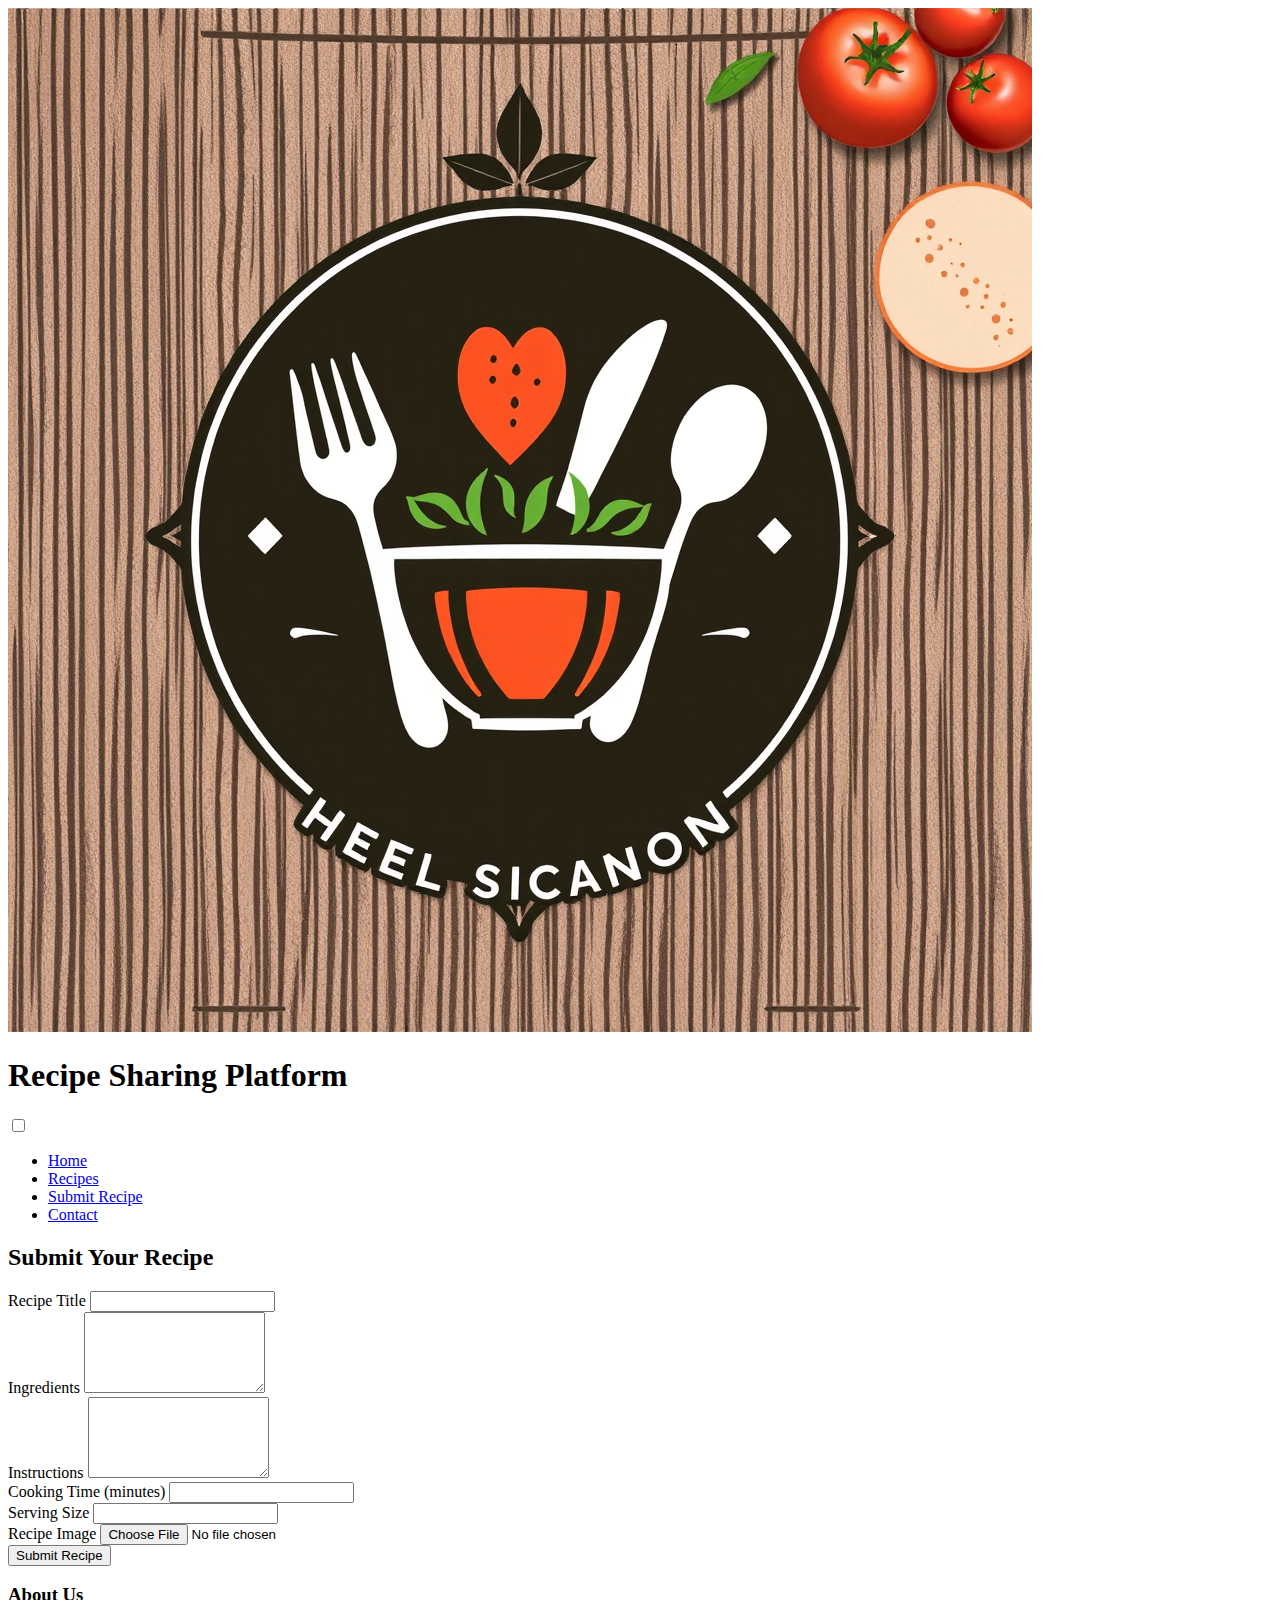
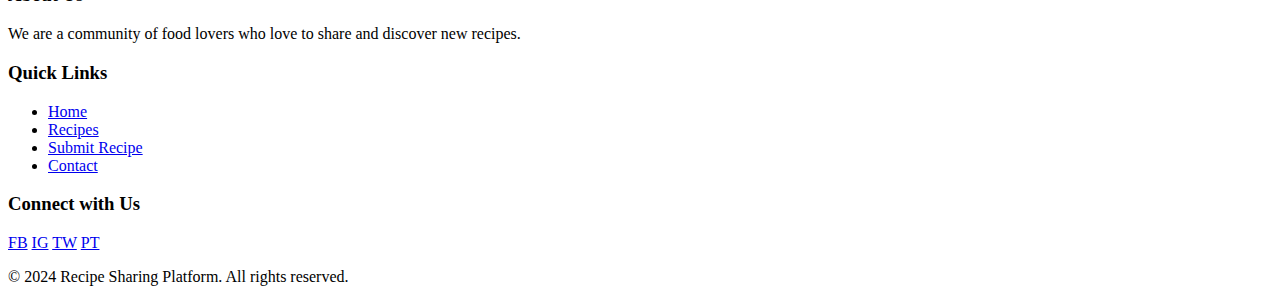
==== submit-recipe.html @ 61b78b97 "submit-recipe" ====
<!DOCTYPE html>
<html lang="en">
<head>
    <meta charset="UTF-8">
    <meta name="viewport" content="width=device-width, initial-scale=1.0">
    <title>Submit Recipe - Recipe Sharing Platform</title>
    <link rel="stylesheet" href="css/styles.css">
    <link href="https://fonts.googleapis.com/css2?family=Roboto:wght@300;400;700&display=swap" rel="stylesheet">
</head>
<body>
    <header>
        <nav class="navbar">
            <div class="logo">
                <img src="images/logo.png" alt="Recipe Sharing Platform Logo">
                <h1>Recipe Sharing Platform</h1>
            </div>
            <input type="checkbox" id="nav-toggle" class="nav-toggle">
            <label for="nav-toggle" class="nav-toggle-label">
                <span></span>
            </label>
            <ul class="nav-links">
                <li><a href="index.html">Home</a></li>
                <li><a href="recipes.html">Recipes</a></li>
                <li><a href="submit-recipe.html">Submit Recipe</a></li>
                <li><a href="contact.html">Contact</a></li>
            </ul>
        </nav>
    </header>
    <main>
        <section class="submit-recipe">
            <h2>Submit Your Recipe</h2>
            <form class="recipe-form">
                <div class="form-group">
                    <label for="recipe-title">Recipe Title</label>
                    <input type="text" id="recipe-title" name="recipe-title" required>
                </div>
                <div class="form-group">
                    <label for="ingredients">Ingredients</label>
                    <textarea id="ingredients" rows="5" name="ingredients" required></textarea>
                </div>
                <div class="form-group">
                    <label for="instructions">Instructions</label>
                    <textarea id="instructions" rows="5" name="instructions" required></textarea>
                </div>
                <div class="form-group">
                    <label for="cooking-time">Cooking Time (minutes)</label>
                    <input type="number" id="cooking-time" name="cooking-time" required>
                </div>
                <div class="form-group">
                    <label for="serving-size">Serving Size</label>
                    <input type="number" id="serving-size" name="serving-size" required>
                </div>
                <div class="form-group">
                    <label for="recipe-image">Recipe Image</label>
                    <input type="file" id="recipe-image" name="recipe-image" accept="image/*">
                </div>
                <button type="submit">Submit Recipe</button>
            </form>
        </section>
    </main>
    <footer></footer>
        <div class="footer-content">
            <div class="footer-section">
                <h3>About Us</h3>
                <p>We are a community of food lovers who love to share and discover new recipes.</p>
            </div>
            <div class="footer-section">
                <h3>Quick Links</h3>
                <ul>
                    <li><a href="index.html">Home</a></li>
                    <li><a href="recipes.html">Recipes</a></li>
                    <li><a href="submit-recipe.html">Submit Recipe</a></li>
                    <li><a href="contact.html">Contact</a></li>
                </ul>
            </div>
            <div class="footer-section">
                <h3>Connect with Us</h3>
                <div class="social-icons">
                    <a href="#" class="social-icon">FB</a>
                    <a href="#" class="social-icon">IG</a>
                    <a href="#" class="social-icon">TW</a>
                    <a href="#" class="social-icon">PT</a>
                </div>
            </div>
        </div>
        <div class="footer-bottom">
            <p>&copy; 2024 Recipe Sharing Platform. All rights reserved.</p>
        </div>
    </footer>
</body>
</html>
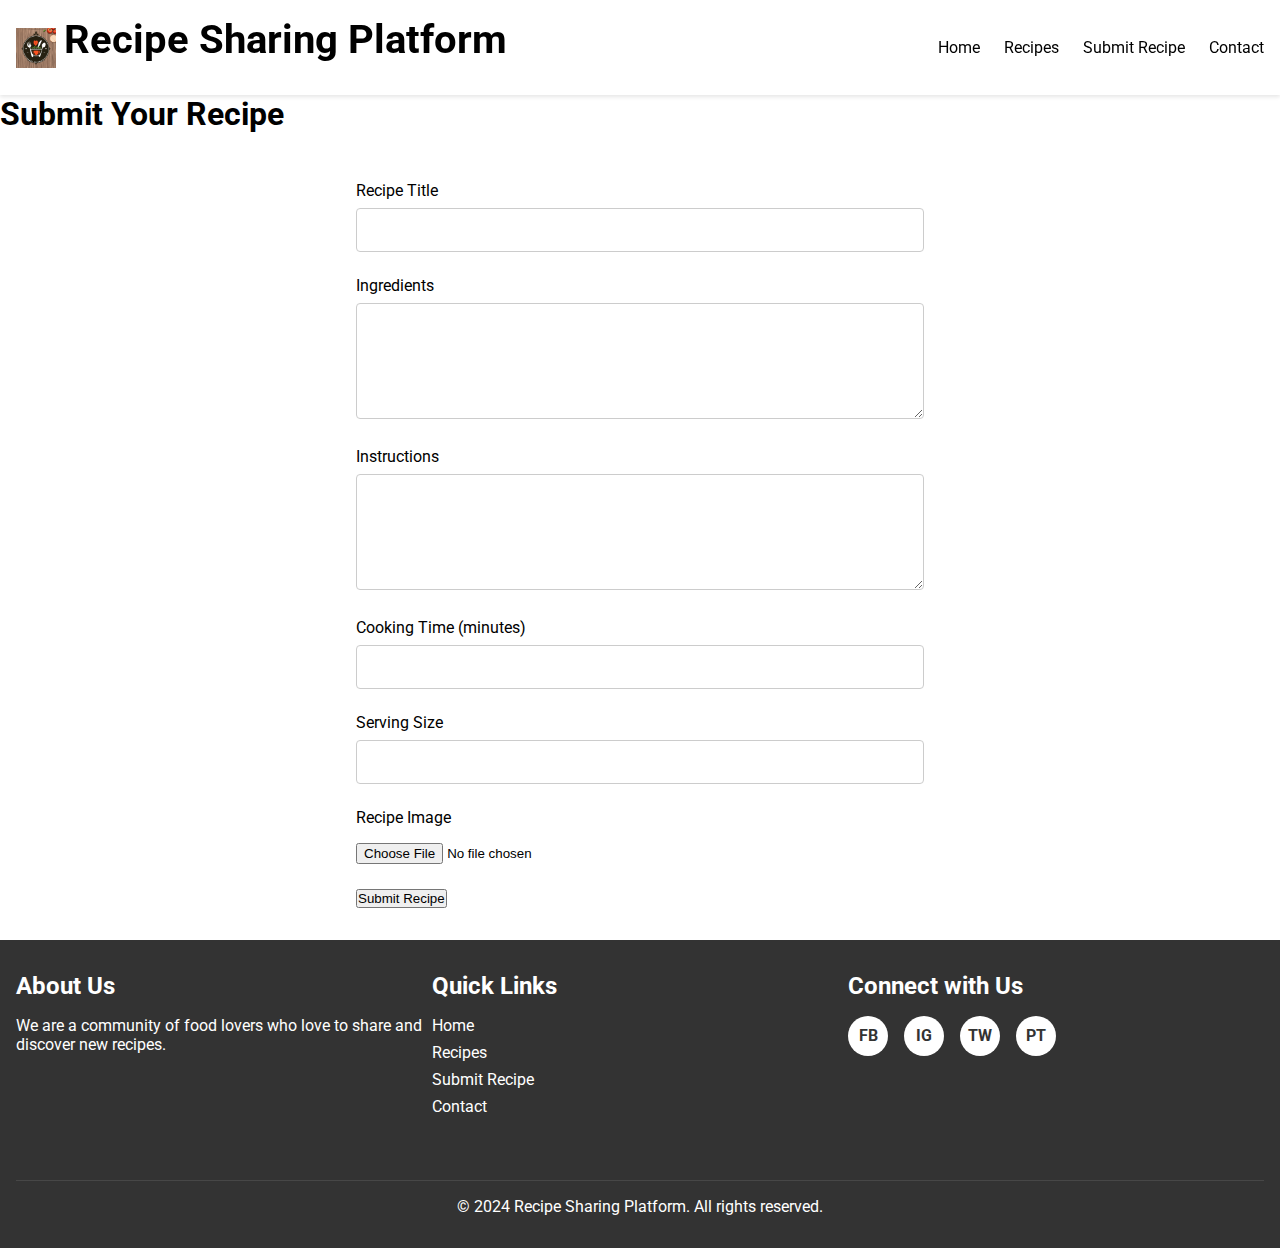
==== commit 33148674: "footer styles" ====
--- a/submit-recipe.html
+++ b/submit-recipe.html
@@ -1,5 +1,6 @@
 <!DOCTYPE html>
 <html lang="en">
+
 <head>
     <meta charset="UTF-8">
     <meta name="viewport" content="width=device-width, initial-scale=1.0">
@@ -7,6 +8,7 @@
     <link rel="stylesheet" href="css/styles.css">
     <link href="https://fonts.googleapis.com/css2?family=Roboto:wght@300;400;700&display=swap" rel="stylesheet">
 </head>
+
 <body>
     <header>
         <nav class="navbar">
@@ -58,34 +60,35 @@
             </form>
         </section>
     </main>
-    <footer></footer>
-        <div class="footer-content">
-            <div class="footer-section">
-                <h3>About Us</h3>
-                <p>We are a community of food lovers who love to share and discover new recipes.</p>
-            </div>
-            <div class="footer-section">
-                <h3>Quick Links</h3>
-                <ul>
-                    <li><a href="index.html">Home</a></li>
-                    <li><a href="recipes.html">Recipes</a></li>
-                    <li><a href="submit-recipe.html">Submit Recipe</a></li>
-                    <li><a href="contact.html">Contact</a></li>
-                </ul>
-            </div>
-            <div class="footer-section">
-                <h3>Connect with Us</h3>
-                <div class="social-icons">
-                    <a href="#" class="social-icon">FB</a>
-                    <a href="#" class="social-icon">IG</a>
-                    <a href="#" class="social-icon">TW</a>
-                    <a href="#" class="social-icon">PT</a>
-                </div>
+    <footer>
+    <div class="footer-content">
+        <div class="footer-section">
+            <h3>About Us</h3>
+            <p>We are a community of food lovers who love to share and discover new recipes.</p>
+        </div>
+        <div class="footer-section">
+            <h3>Quick Links</h3>
+            <ul>
+                <li><a href="index.html">Home</a></li>
+                <li><a href="recipes.html">Recipes</a></li>
+                <li><a href="submit-recipe.html">Submit Recipe</a></li>
+                <li><a href="contact.html">Contact</a></li>
+            </ul>
+        </div>
+        <div class="footer-section">
+            <h3>Connect with Us</h3>
+            <div class="social-icons">
+                <a href="#" class="social-icon">FB</a>
+                <a href="#" class="social-icon">IG</a>
+                <a href="#" class="social-icon">TW</a>
+                <a href="#" class="social-icon">PT</a>
             </div>
         </div>
-        <div class="footer-bottom">
-            <p>&copy; 2024 Recipe Sharing Platform. All rights reserved.</p>
-        </div>
+    </div>
+    <div class="footer-bottom">
+        <p>&copy; 2024 Recipe Sharing Platform. All rights reserved.</p>
+    </div>
     </footer>
 </body>
+
 </html>--- a/css/styles.css
+++ b/css/styles.css
@@ -0,0 +1,251 @@
+/* Reset and base styles */
+* {
+    margin: 0;
+    padding: 0;
+    box-sizing: border-box;
+}
+
+body {
+    font-family: 'Roboto', sans-serif;
+}
+
+a {
+    text-decoration: none;
+    color: inherit;
+}
+
+img {
+    max-width: 100%;
+    height: auto;
+}
+
+/* Typography */
+h1,
+h2,
+h3,
+h4,
+h5,
+h6 {
+    margin-bottom: 1rem;
+}
+
+h1 {
+    font-size: 2.5rem;
+}
+
+h2 {
+    font-size: 2rem;
+}
+
+h3 {
+    font-size: 1.5rem;
+}
+
+/* Layout */
+.container {
+    width: 90%;
+    max-width: 1200px;
+    margin: 0 auto;
+    padding: 1rem;
+}
+
+/* Header and Navigation */
+header {
+    background-color: #fff;
+    box-shadow: 0 2px 4px rgba(0, 0, 0, 0.1);
+    position: sticky;
+    top: 0;
+    z-index: 1000;
+}
+
+.navbar {
+    display: flex;
+    justify-content: space-between;
+    align-items: center;
+    padding: 1rem;
+}
+
+.logo {
+    display: flex;
+    align-items: center;
+}
+
+.logo img {
+    width: 40px;
+    margin-right: 0.5rem;
+}
+
+.nav-links {
+    display: flex;
+    list-style: none;
+}
+
+.nav-links li {
+    margin-left: 1.5rem;
+}
+
+.nav-toggle {
+    display: none;
+}
+
+.nav-toggle-label {
+    display: none;
+    cursor: pointer;
+}
+
+/* Hero Section */
+.hero {
+    background-image: url('../images/hero-bg.png');
+    background-size: cover;
+    background-position: center;
+    color: #fff;
+    text-align: center;
+    padding: 4rem 1rem;
+}
+
+.hero-content {
+    max-width: 600px;
+    margin: 0 auto;
+}
+
+.hero h2 {
+    font-size: 2.5rem;
+    margin-bottom: 1rem;
+}
+
+/* Buttons */
+.btn {
+    display: inline-block;
+    background-color: #4CAF50;
+    color: #fff;
+    padding: 0.75rem 1.5rem;
+    border: none;
+    border-radius: 4px;
+    font-size: 1rem;
+    cursor: pointer;
+    transition: background-color 0.3s ease;
+}
+
+.btn:hover {
+    background-color: #45a049;
+}
+
+/* Recipe Grid */
+.recipe-grid {
+    display: grid;
+    grid-template-columns: repeat(auto-fit, minmax(300px, 1fr));
+    gap: 1rem;
+    padding: 2rem 1rem;
+}
+
+.recipe-card:hover {
+    transform: translateY(-5px);
+}
+
+.recipe-card img {
+    width: 100%;
+    height: 200px;
+    object-fit: cover;
+    border-radius: 8px;
+}
+
+.recipe-card h3 {
+    padding: 1rem;
+}
+
+.recipe-card p {
+    padding: 0 1rem 1rem;
+}
+
+.recipe-card .btn {
+    display: block;
+    text-align: center;
+    margin: 1rem;
+}
+
+/* Forms */
+.recipe-form,
+.contact-form {
+    max-width: 600px;
+    margin: 0 auto;
+    padding: 2rem 1rem;
+}
+
+.form-group{
+    margin-bottom: 1.5rem;
+}
+
+label{
+    display: block;
+    margin-bottom: 0.5rem;
+}
+
+input[type="text"],
+input[type="email"],
+input[type="number"],
+textarea{
+    width: 100%;
+    padding: 0.75rem;
+    border: 1px solid #ccc;
+    border-radius: 4px;
+    font-size: 1rem;
+}
+
+input[type="file"]{
+   margin-top: 0.5rem;
+}
+
+/* Footer */
+footer{
+    background-color: #333;
+    color: #fff;
+    padding: 2rem 1rem;
+}
+
+.footer-content{
+    display: flex;
+    justify-content: space-between;
+    flex-wrap: wrap;
+}
+
+.footer-section{
+    flex: 1;
+    min-width: 200px;
+    margin-bottom: 1.5rem;
+}
+
+.footer-section h3{
+    margin-bottom: 1rem;
+}
+
+.footer-section ul{
+    list-style: none;
+}
+
+.footer-section ul li{
+    margin-bottom: 0.5rem;
+}
+
+.social-icons{
+    display: flex;
+    gap: 1rem;
+}
+
+.social-icon{
+    display: inline-block;
+    width: 40px;
+    height: 40px;
+    background-color: #fff;
+    color: #333;
+    border-radius: 50%;
+    text-align: center;
+    line-height: 40px;
+    font-weight: bold;
+}
+
+.footer-bottom{
+    text-align: center;
+    margin-top: 2rem;
+    padding-top: 1rem;
+    border-top: 1px solid rgba(255, 255, 255, 0.1);
+}
